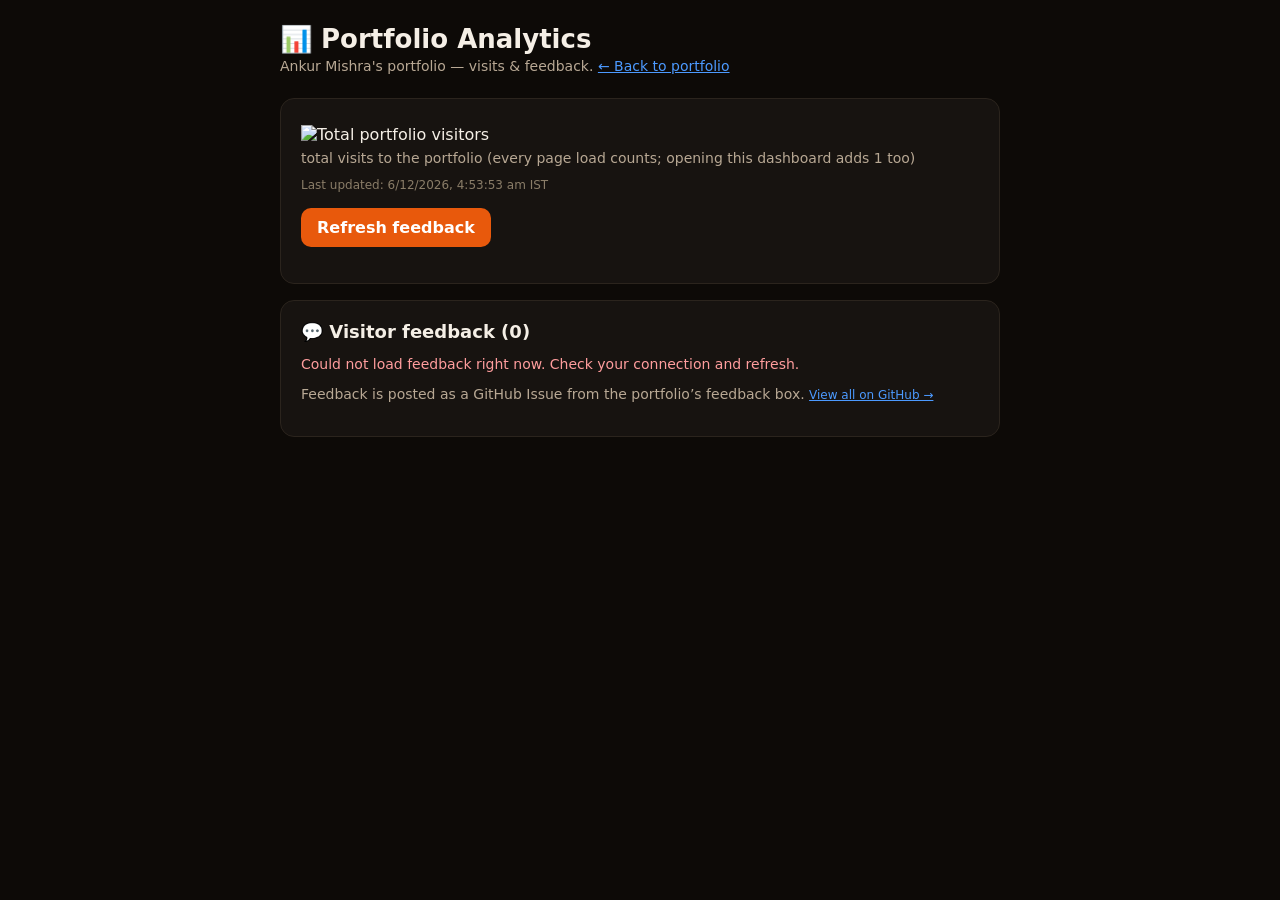
==== dashboard.html @ 30f87ace "v5.2.0: SEO (meta + JSON-LD + sitemap), analytics dashboard (visitorbadge + GitHub feedback), feedba" ====
<!DOCTYPE html>
<html lang="en">
<head>
<meta charset="UTF-8">
<meta name="viewport" content="width=device-width, initial-scale=1.0">
<title>Portfolio Analytics — Ankur Mishra</title>
<meta name="description" content="Private analytics dashboard for Ankur Mishra's portfolio — visits and visitor feedback.">
<meta name="robots" content="noindex, nofollow">
<style>
  * { box-sizing: border-box; }
  body { margin: 0; font-family: Inter, system-ui, -apple-system, sans-serif; background: #0d0a07; color: #f5efe6; padding: 24px 16px 48px; }
  .wrap { max-width: 720px; margin: 0 auto; }
  h1 { font-size: 26px; margin: 0 0 4px; }
  .sub { color: #b8a894; font-size: 14px; margin: 0 0 24px; }
  .sub a { color: #4c9aff; }
  .card { background: #171310; border: 1px solid #2b241d; border-radius: 14px; padding: 20px; margin-bottom: 16px; }
  .badge-big { display: block; margin: 6px 0 4px; }
  .badge-big img { height: 28px; }
  .big-label { color: #b8a894; font-size: 14px; margin-top: 6px; }
  .meta { color: #8a7d68; font-size: 12px; margin-top: 12px; }
  h2 { font-size: 18px; margin: 0 0 12px; }
  .fb { border-top: 1px solid #2b241d; padding: 12px 0; }
  .fb:first-of-type { border-top: none; }
  .fb-name { font-weight: 700; font-size: 14px; }
  .fb-date { color: #8a7d68; font-size: 12px; margin-left: 8px; }
  .fb-msg { margin: 6px 0 0; font-size: 14px; line-height: 1.5; white-space: pre-wrap; word-wrap: break-word; }
  .fb-link { color: #4c9aff; font-size: 12px; }
  .empty { color: #b8a894; font-size: 14px; }
  .err { color: #ff9d9d; font-size: 14px; }
  .refresh { background: #e8590c; color: #fff; border: none; border-radius: 10px; padding: 10px 16px; font: inherit; font-weight: 700; cursor: pointer; }
  .refresh:hover { background: #d14e0a; }
</style>
</head>
<body>
<div class="wrap">
  <h1>📊 Portfolio Analytics</h1>
  <p class="sub">Ankur Mishra's portfolio — visits &amp; feedback. <a href="./">← Back to portfolio</a></p>

  <div class="card">
    <div class="badge-big"><img src="https://api.visitorbadge.io/api/visitors?path=ankur-portfolio-v3&label=Visitors&countColor=%23263759" alt="Total portfolio visitors"></div>
    <div class="big-label">total visits to the portfolio (every page load counts; opening this dashboard adds 1 too)</div>
    <div class="meta" id="updatedAt"></div>
    <p><button type="button" class="refresh" id="refreshBtn">Refresh feedback</button></p>
  </div>

  <div class="card">
    <h2>💬 Visitor feedback (<span id="fbCount">0</span>)</h2>
    <div id="fbList"><p class="empty">Loading…</p></div>
    <p class="empty">Feedback is posted as a GitHub Issue from the portfolio’s feedback box. <a href="https://github.com/immishra13/ankur-portfolio-v3/issues?q=is%3Aissue+Feedback+from" target="_blank" rel="noopener" class="fb-link">View all on GitHub →</a></p>
  </div>
</div>

<script>
// Feedback lives as GitHub Issues on the portfolio repo. The public
// GitHub API needs no auth to read them. We filter client-side by the
// "Feedback from ..." title the feedback box sets, so no label has to
// exist in the repo. Escape all visitor-written text before rendering
// (XSS safety).
const ISSUES_URL = "https://api.github.com/repos/immishra13/ankur-portfolio-v3/issues?state=open&per_page=50";

function esc(s) {
  return String(s == null ? "" : s)
    .replace(/&/g, "&amp;").replace(/</g, "&lt;").replace(/>/g, "&gt;")
    .replace(/"/g, "&quot;").replace(/'/g, "&#39;");
}

async function load() {
  const list = document.getElementById("fbList");
  const meta = document.getElementById("updatedAt");
  meta.textContent = "Last updated: " + new Date().toLocaleString("en-IN", { timeZone: "Asia/Kolkata" }) + " IST";
  try {
    const res = await fetch(ISSUES_URL, { headers: { "Accept": "application/vnd.github+json" } });
    if (!res.ok) throw new Error("HTTP " + res.status);
    const issues = await res.json();
    const all = Array.isArray(issues) ? issues : [];
    // Only feedback issues (title set by the portfolio feedback box).
    // Exclude pull requests (they appear in the issues list too).
    const fb = all.filter((it) => !it.pull_request && (it.title || "").toLowerCase().startsWith("feedback from"));
    document.getElementById("fbCount").textContent = fb.length;
    if (!fb.length) {
      list.innerHTML = '<p class="empty">No feedback yet — when someone sends feedback from the portfolio, it will appear here.</p>';
      return;
    }
    // Newest first (API returns newest first already).
    const rows = fb.map(function (it) {
      const title = esc(it.title || "Feedback");
      // Body starts with the visitor's message; strip the auto footer line.
      let msg = String(it.body || "").replace(/\n\n— Sent from the portfolio feedback box.*$/s, "").trim();
      const name = title.replace(/^Feedback from\s+/i, "");
      const when = it.created_at ? new Date(it.created_at).toLocaleString("en-IN", { timeZone: "Asia/Kolkata" }) : "";
      const link = esc(it.html_url || "");
      return '<div class="fb"><span class="fb-name">' + esc(name) + '</span>' +
        (when ? '<span class="fb-date">' + esc(when) + ' IST</span>' : "") +
        '<p class="fb-msg">' + esc(msg) + '</p>' +
        (link ? '<a class="fb-link" href="' + link + '" target="_blank" rel="noopener">View on GitHub →</a>' : "") +
        '</div>';
    }).join("");
    list.innerHTML = rows;
  } catch (e) {
    list.innerHTML = '<p class="err">Could not load feedback right now. Check your connection and refresh.</p>';
  }
}
document.getElementById("refreshBtn").addEventListener("click", load);
load();
setInterval(load, 60000);
</script>
</body>
</html>
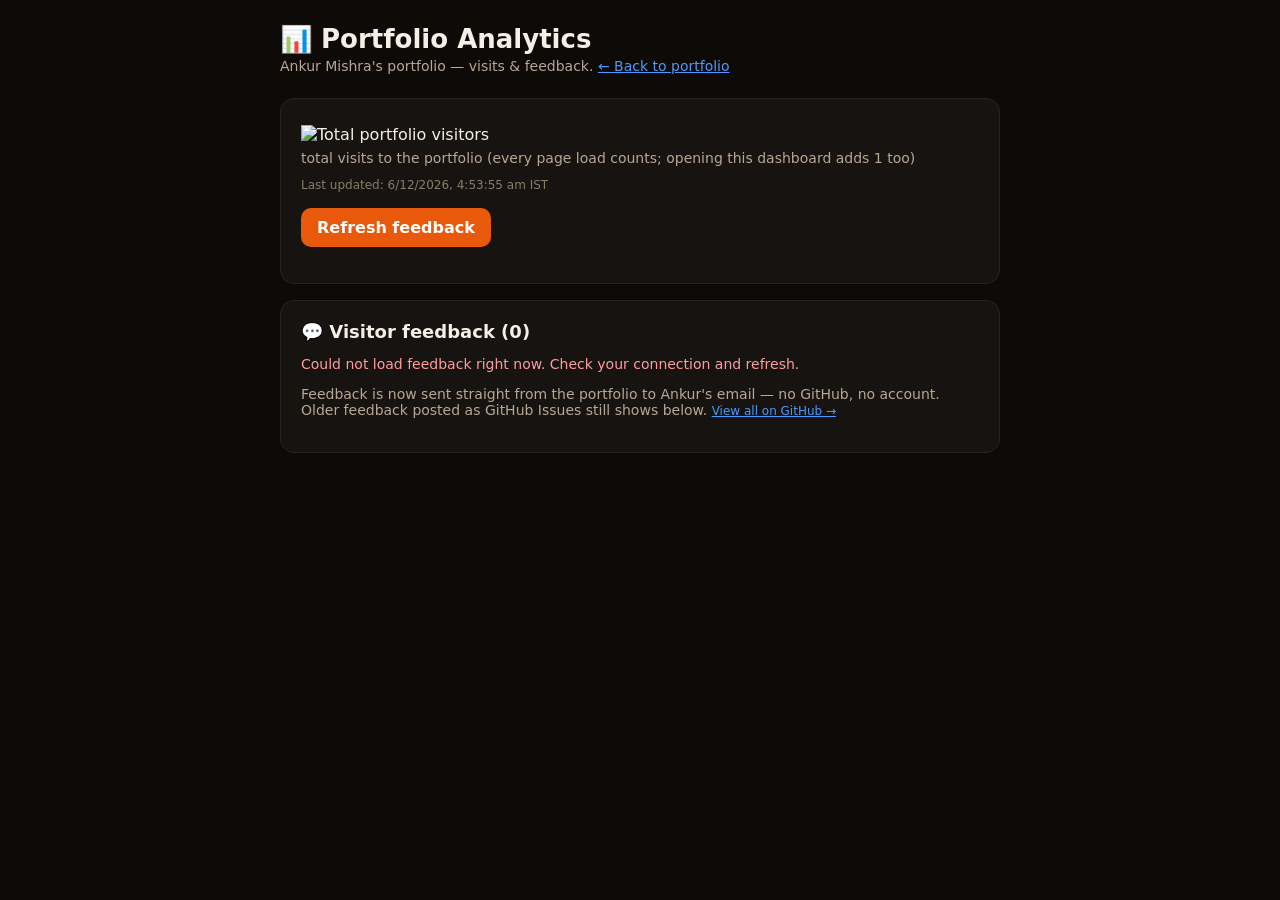
==== commit 73a888e0: "v5.3.0: Feedback is now a 9th cube (right side, mirrors Certificates) opening a side panel; form sen" ====
--- a/dashboard.html
+++ b/dashboard.html
@@ -46,16 +46,18 @@
   <div class="card">
     <h2>💬 Visitor feedback (<span id="fbCount">0</span>)</h2>
     <div id="fbList"><p class="empty">Loading…</p></div>
-    <p class="empty">Feedback is posted as a GitHub Issue from the portfolio’s feedback box. <a href="https://github.com/immishra13/ankur-portfolio-v3/issues?q=is%3Aissue+Feedback+from" target="_blank" rel="noopener" class="fb-link">View all on GitHub →</a></p>
+    <p class="empty">Feedback is now sent straight from the portfolio to Ankur's email — no GitHub, no account. Older feedback posted as GitHub Issues still shows below. <a href="https://github.com/immishra13/ankur-portfolio-v3/issues?q=is%3Aissue+Feedback+from" target="_blank" rel="noopener" class="fb-link">View all on GitHub →</a></p>
   </div>
 </div>
 
 <script>
-// Feedback lives as GitHub Issues on the portfolio repo. The public
-// GitHub API needs no auth to read them. We filter client-side by the
-// "Feedback from ..." title the feedback box sets, so no label has to
-// exist in the repo. Escape all visitor-written text before rendering
-// (XSS safety).
+// Since v5.3.0, new feedback is sent straight from the portfolio to
+// Ankur's email (FormSubmit) — it no longer goes through GitHub, so
+// it does not appear here. This list only shows older feedback that
+// was posted as GitHub Issues. The public GitHub API needs no auth
+// to read them. We filter client-side by the "Feedback from ..."
+// title the old feedback box set. Escape all visitor-written text
+// before rendering (XSS safety).
 const ISSUES_URL = "https://api.github.com/repos/immishra13/ankur-portfolio-v3/issues?state=open&per_page=50";
 
 function esc(s) {
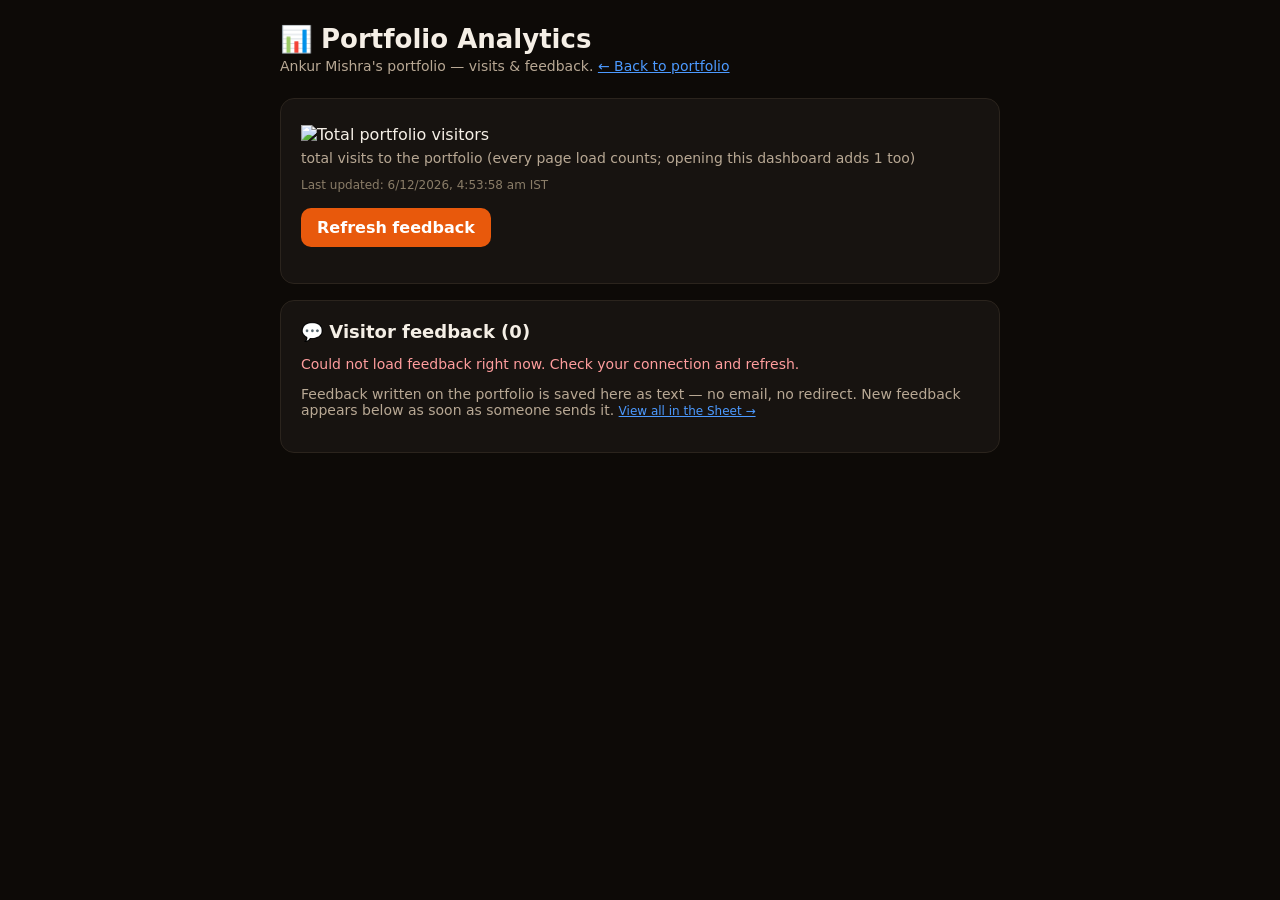
==== commit 7dd92ae5: "v5.3.1: Feedback now saves as text in a Google Form and shows on the dashboard (published Sheet CSV)" ====
--- a/dashboard.html
+++ b/dashboard.html
@@ -46,19 +46,17 @@
   <div class="card">
     <h2>💬 Visitor feedback (<span id="fbCount">0</span>)</h2>
     <div id="fbList"><p class="empty">Loading…</p></div>
-    <p class="empty">Feedback is now sent straight from the portfolio to Ankur's email — no GitHub, no account. Older feedback posted as GitHub Issues still shows below. <a href="https://github.com/immishra13/ankur-portfolio-v3/issues?q=is%3Aissue+Feedback+from" target="_blank" rel="noopener" class="fb-link">View all on GitHub →</a></p>
+    <p class="empty">Feedback written on the portfolio is saved here as text — no email, no redirect. New feedback appears below as soon as someone sends it. <a href="https://docs.google.com/spreadsheets/d/e/2PACX-1vQmuAyZ0OxeuDua-bHJchK6x3H2Uj0VnmUm5ozGVX_Bs-7VQI3fwr3ukr82YgaO9GStGNo3IUNheLtG/pubhtml" target="_blank" rel="noopener" class="fb-link">View all in the Sheet →</a></p>
   </div>
 </div>
 
 <script>
-// Since v5.3.0, new feedback is sent straight from the portfolio to
-// Ankur's email (FormSubmit) — it no longer goes through GitHub, so
-// it does not appear here. This list only shows older feedback that
-// was posted as GitHub Issues. The public GitHub API needs no auth
-// to read them. We filter client-side by the "Feedback from ..."
-// title the old feedback box set. Escape all visitor-written text
+// Feedback is saved as text in a Google Form ("Feedback & Suggestions").
+// The Form's responses live in a published Google Sheet; this page reads
+// that Sheet as CSV (public, no auth) and lists the feedback, newest first.
+// Columns: Timestamp, Name, Message. Escape all visitor-written text
 // before rendering (XSS safety).
-const ISSUES_URL = "https://api.github.com/repos/immishra13/ankur-portfolio-v3/issues?state=open&per_page=50";
+const SHEET_CSV_URL = "https://docs.google.com/spreadsheets/d/e/2PACX-1vQmuAyZ0OxeuDua-bHJchK6x3H2Uj0VnmUm5ozGVX_Bs-7VQI3fwr3ukr82YgaO9GStGNo3IUNheLtG/pub?output=csv";
 
 function esc(s) {
   return String(s == null ? "" : s)
@@ -66,38 +64,65 @@
     .replace(/"/g, "&quot;").replace(/'/g, "&#39;");
 }
 
+// Minimal CSV parser: handles quoted fields, embedded commas/newlines,
+// and doubled quotes ("").
+function parseCSV(text) {
+  const rows = [];
+  let row = [], field = "", inQuotes = false;
+  for (let i = 0; i < text.length; i++) {
+    const c = text[i];
+    if (inQuotes) {
+      if (c === '"') {
+        if (text[i + 1] === '"') { field += '"'; i++; }
+        else { inQuotes = false; }
+      } else { field += c; }
+    } else if (c === '"') {
+      inQuotes = true;
+    } else if (c === ",") {
+      row.push(field); field = "";
+    } else if (c === "\n" || c === "\r") {
+      if (c === "\r" && text[i + 1] === "\n") i++;
+      row.push(field); field = "";
+      if (row.length > 1 || row[0] !== "") rows.push(row);
+      row = [];
+    } else { field += c; }
+  }
+  if (field !== "" || row.length) { row.push(field); rows.push(row); }
+  return rows;
+}
+
 async function load() {
   const list = document.getElementById("fbList");
   const meta = document.getElementById("updatedAt");
   meta.textContent = "Last updated: " + new Date().toLocaleString("en-IN", { timeZone: "Asia/Kolkata" }) + " IST";
   try {
-    const res = await fetch(ISSUES_URL, { headers: { "Accept": "application/vnd.github+json" } });
+    const res = await fetch(SHEET_CSV_URL);
     if (!res.ok) throw new Error("HTTP " + res.status);
-    const issues = await res.json();
-    const all = Array.isArray(issues) ? issues : [];
-    // Only feedback issues (title set by the portfolio feedback box).
-    // Exclude pull requests (they appear in the issues list too).
-    const fb = all.filter((it) => !it.pull_request && (it.title || "").toLowerCase().startsWith("feedback from"));
-    document.getElementById("fbCount").textContent = fb.length;
-    if (!fb.length) {
+    const text = await res.text();
+    const rows = parseCSV(text);
+    // First row is the header (Timestamp,Name,Message); rest are feedback.
+    const data = rows.slice(1).filter((r) => (r[2] || "").trim() !== "");
+    document.getElementById("fbCount").textContent = data.length;
+    if (!data.length) {
       list.innerHTML = '<p class="empty">No feedback yet — when someone sends feedback from the portfolio, it will appear here.</p>';
       return;
     }
-    // Newest first (API returns newest first already).
-    const rows = fb.map(function (it) {
-      const title = esc(it.title || "Feedback");
-      // Body starts with the visitor's message; strip the auto footer line.
-      let msg = String(it.body || "").replace(/\n\n— Sent from the portfolio feedback box.*$/s, "").trim();
-      const name = title.replace(/^Feedback from\s+/i, "");
-      const when = it.created_at ? new Date(it.created_at).toLocaleString("en-IN", { timeZone: "Asia/Kolkata" }) : "";
-      const link = esc(it.html_url || "");
+    // Newest first (Sheet appends newest last, so reverse).
+    const rowsHtml = data.slice().reverse().map(function (r) {
+      const when = r[0] || "";
+      const name = r[1] || "Anonymous";
+      const msg = r[2] || "";
+      let whenStr = "";
+      if (when) {
+        const d = new Date(when);
+        if (!isNaN(d)) whenStr = d.toLocaleString("en-IN", { timeZone: "Asia/Kolkata" });
+        else whenStr = when;
+      }
       return '<div class="fb"><span class="fb-name">' + esc(name) + '</span>' +
-        (when ? '<span class="fb-date">' + esc(when) + ' IST</span>' : "") +
-        '<p class="fb-msg">' + esc(msg) + '</p>' +
-        (link ? '<a class="fb-link" href="' + link + '" target="_blank" rel="noopener">View on GitHub →</a>' : "") +
-        '</div>';
+        (whenStr ? '<span class="fb-date">' + esc(whenStr) + ' IST</span>' : "") +
+        '<p class="fb-msg">' + esc(msg) + '</p></div>';
     }).join("");
-    list.innerHTML = rows;
+    list.innerHTML = rowsHtml;
   } catch (e) {
     list.innerHTML = '<p class="err">Could not load feedback right now. Check your connection and refresh.</p>';
   }
